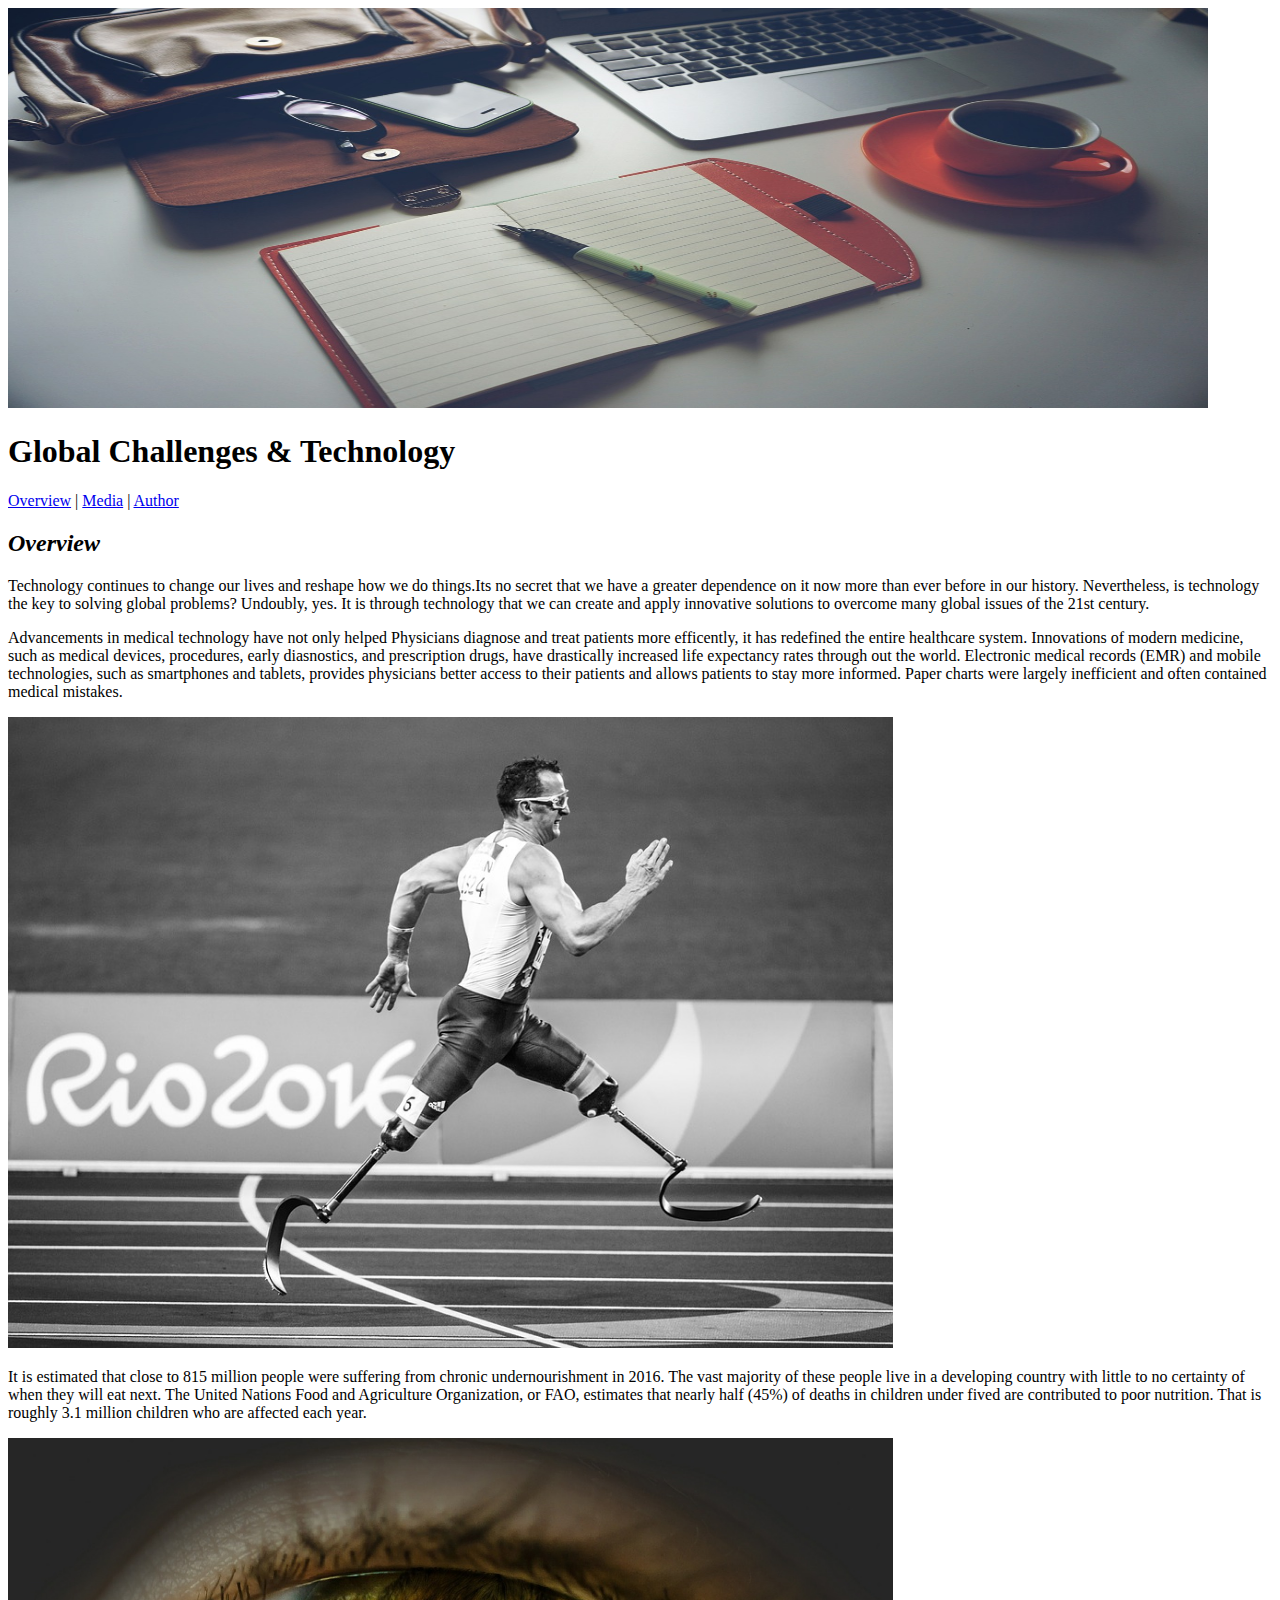
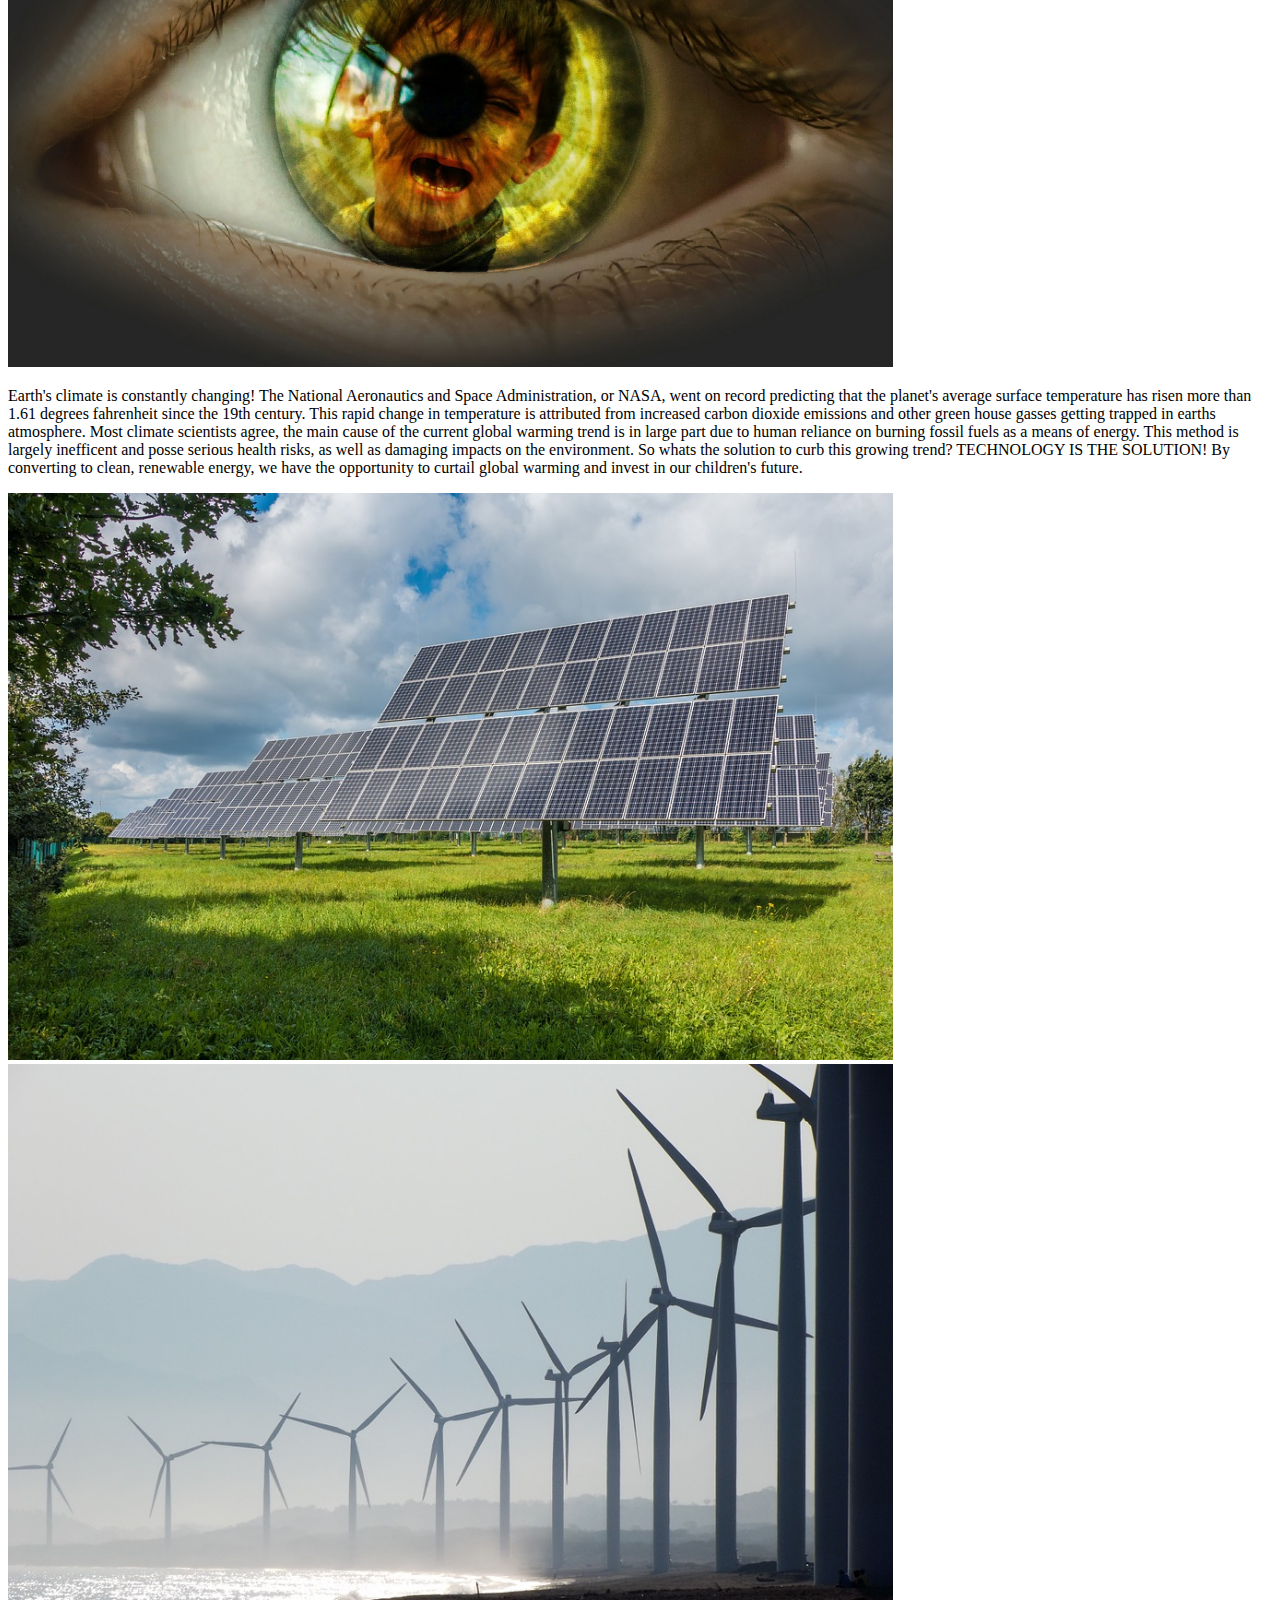
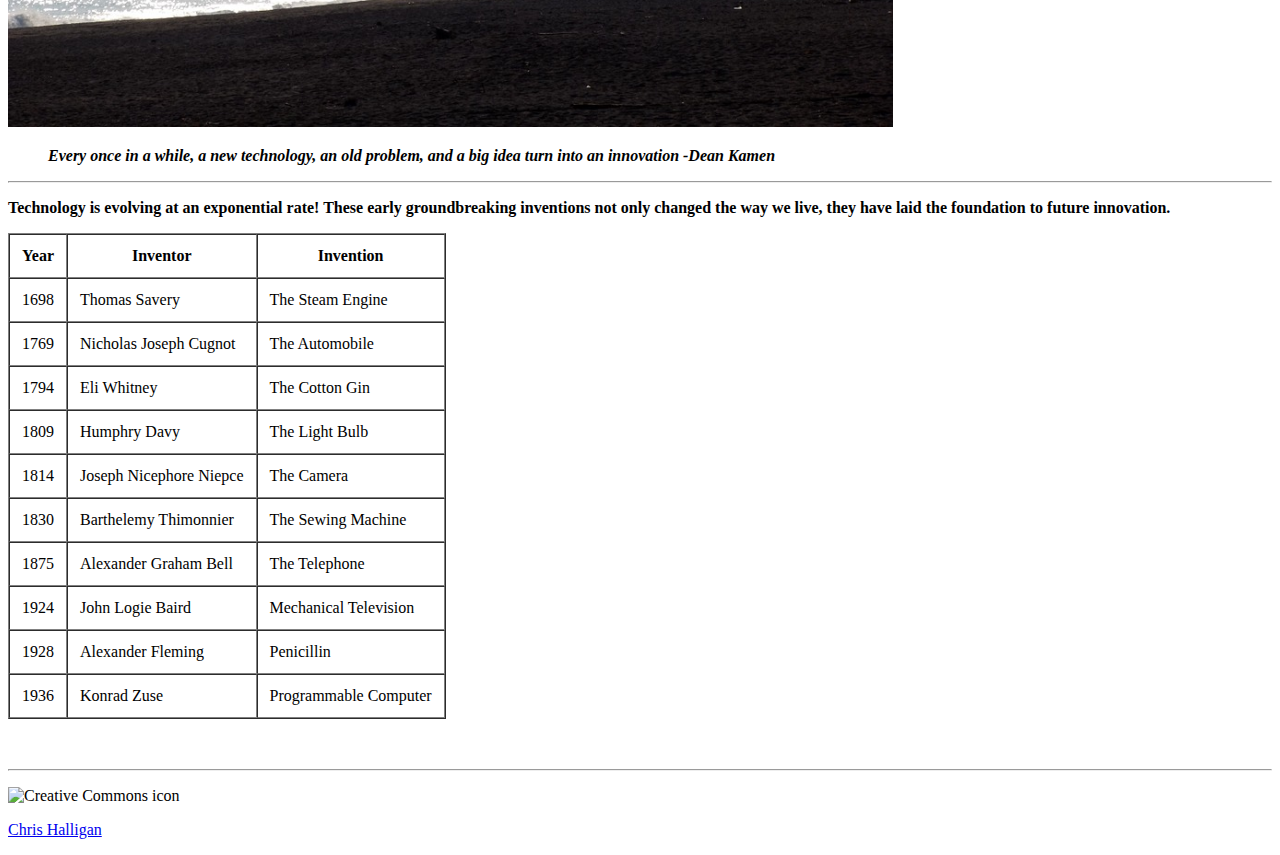
==== lesson5_assignment/index.html @ 0430a98a "lesson 5 first commit" ====
<!DOCTYPE html>
<html>
    <head>
        <meta charset="UTF-8"
        <meta name="description" content="Technology will allow us to solve real-world problems">
        <meta name="keywords" content="innovation,clean energy,entrepreneur,climate change,clean drinking water,medical advancements">
        <meta name="author" content="Chris Halligan">
        <title> Technology Equals Solutions</title>
        <!-- Chris Halligan-->
    </head>
    
    
    <body>
    <!-- Opening image -->
    <img src="images/macbook_notebook_coffee.jpg" width="1200" height="400" alt="Macbook, Coffee, And A Notebook.">



    <h1>Global Challenges & Technology </h1>
    
    <!-- navigation bar -->
    <p><a href="index.html">Overview</a> | <a href="media.html">Media</a> | <a href="author.html">Author</a></p>
    
    
    <!-- overview subheading -->
    <h2><em>Overview</em></h2>
    
    <!--Paragraph Introduction-->
    <p>Technology continues to change our lives and reshape how we do things.Its no secret that we have a greater dependence on it now more than ever before in our history. Nevertheless, is technology the key to solving global problems? Undoubly, yes. It is through technology that we can create and apply innovative solutions to overcome many global issues of the 21st century. 
    </p>
    <!--Technology Medical solutions  -->
    <p>Advancements in medical technology have not only helped Physicians diagnose and treat patients more efficently, it has redefined the entire healthcare system. Innovations of modern medicine, such as medical devices, procedures, early diasnostics, and prescription drugs, have drastically increased life expectancy rates through out the world. Electronic medical records (EMR) and mobile technologies, such as smartphones and tablets, provides physicians better access to their patients and allows patients to stay more informed. Paper charts were largely inefficient and often contained medical mistakes.         </p> 
    <img src="images/prosthetic.jpg" width="70%">

    
    <!--Humanitarian solutions  -->
    <p> It is estimated that close to 815 million people were suffering from chronic undernourishment in 2016. The vast majority of these people live in a developing country with little to no certainty of when they will eat next. The United Nations Food and Agriculture Organization, or FAO, estimates that nearly half (45%) of deaths in children under fived are contributed to poor nutrition. That is roughly 3.1 million children who are affected each year.  </p>
    <img src="images/child_suffering_perspective.jpg" width="70%" alt="a child experience sufferage through an eye perspective.">

    
    <!--Renewable energy solutions -->    
    <p>Earth's climate is constantly changing! The National Aeronautics and Space Administration, or NASA, went on record predicting that the planet's average surface temperature has risen more than 1.61 degrees fahrenheit since the 19th century. This rapid change in temperature is attributed from increased carbon dioxide emissions and other green house gasses getting trapped in earths atmosphere. Most climate scientists agree, the main cause of the current global warming trend is in large part due to human reliance on burning fossil fuels as a means of energy. This method is largely inefficent and posse serious health risks, as well as damaging impacts on the environment. So whats the solution to curb this growing trend? TECHNOLOGY IS THE SOLUTION! By converting to clean, renewable energy, we have the opportunity to curtail global warming and invest in our children's future. </p>
    <img src="images/solarfarm.jpg" width="70%">
    <img src="images/wind.farm.jpg" width="70%">
    
    
    <!--Quote  -->
    <blockquote>
  <p><em><strong>Every once in a while, a new technology, an old problem, and a big idea turn into an innovation  -Dean Kamen </strong></em></p>
    </blockquote>
    
    
    
    <hr>
    
    
    
    <p><strong>Technology is evolving at an exponential rate! These early  groundbreaking inventions not only changed the way we live, they have laid the foundation to future innovation. </strong></p>
    
    
    
    
    
    
    
    <!--Table  -->
    <table border="1" cellpadding="12" cellspacing="0">
        <tr>
            <th>Year    </th>
            <th>Inventor    </th>
            <th>Invention    </th>
        </tr>
        <tr>
            <td>1698    </td>
            <td>Thomas Savery    </td>
            <td>The Steam Engine    </td>
        </tr>
        <tr>
            <td>1769    </td>
            <td>Nicholas Joseph Cugnot    </td>
            <td>The Automobile    </td>
        </tr>
        <tr>
            <td>1794    </td>
            <td>Eli Whitney    </td>
            <td>The Cotton Gin    </td>
        </tr>
        <tr>
            <td>1809    </td>
            <td>Humphry Davy    </td>
            <td>The Light Bulb    </td>
        </tr>
        <tr>
            <td>1814    </td>
            <td>Joseph Nicephore Niepce    </td>
            <td>The Camera    </td>
        </tr>
        <tr>
            <td>1830    </td>
            <td>Barthelemy Thimonnier    </td>
            <td>The Sewing Machine    </td>
        </tr>
        <tr>
            <td>1875    </td>
            <td>Alexander Graham Bell    </td>
            <td>The Telephone    </td>
        </tr>
        <tr>
            <td>1924    </td>
            <td>John Logie Baird    </td>
            <td>Mechanical Television </td>
        </tr>
        <tr>
            <td>1928    </td>
            <td>Alexander Fleming    </td>
            <td>Penicillin    </td>
        </tr>
        <tr>
            <td>1936    </td>
            <td>Konrad Zuse    </td>
            <td>Programmable Computer    </td>
        </tr>
      </table>
    
    
    
    
    <p>&nbsp;</p>
    
    <hr>
    
    <!--creative commons icon -->
    <p><img src="images/creative_commons.png" width="90" height="35" alt="Creative Commons icon"></em></p>
    
    <!--mailto link -->
    <a href="mailto:cch16h@my.fsu.edu">Chris Halligan</a></a></em></p>
    
    
    </body>
</html>
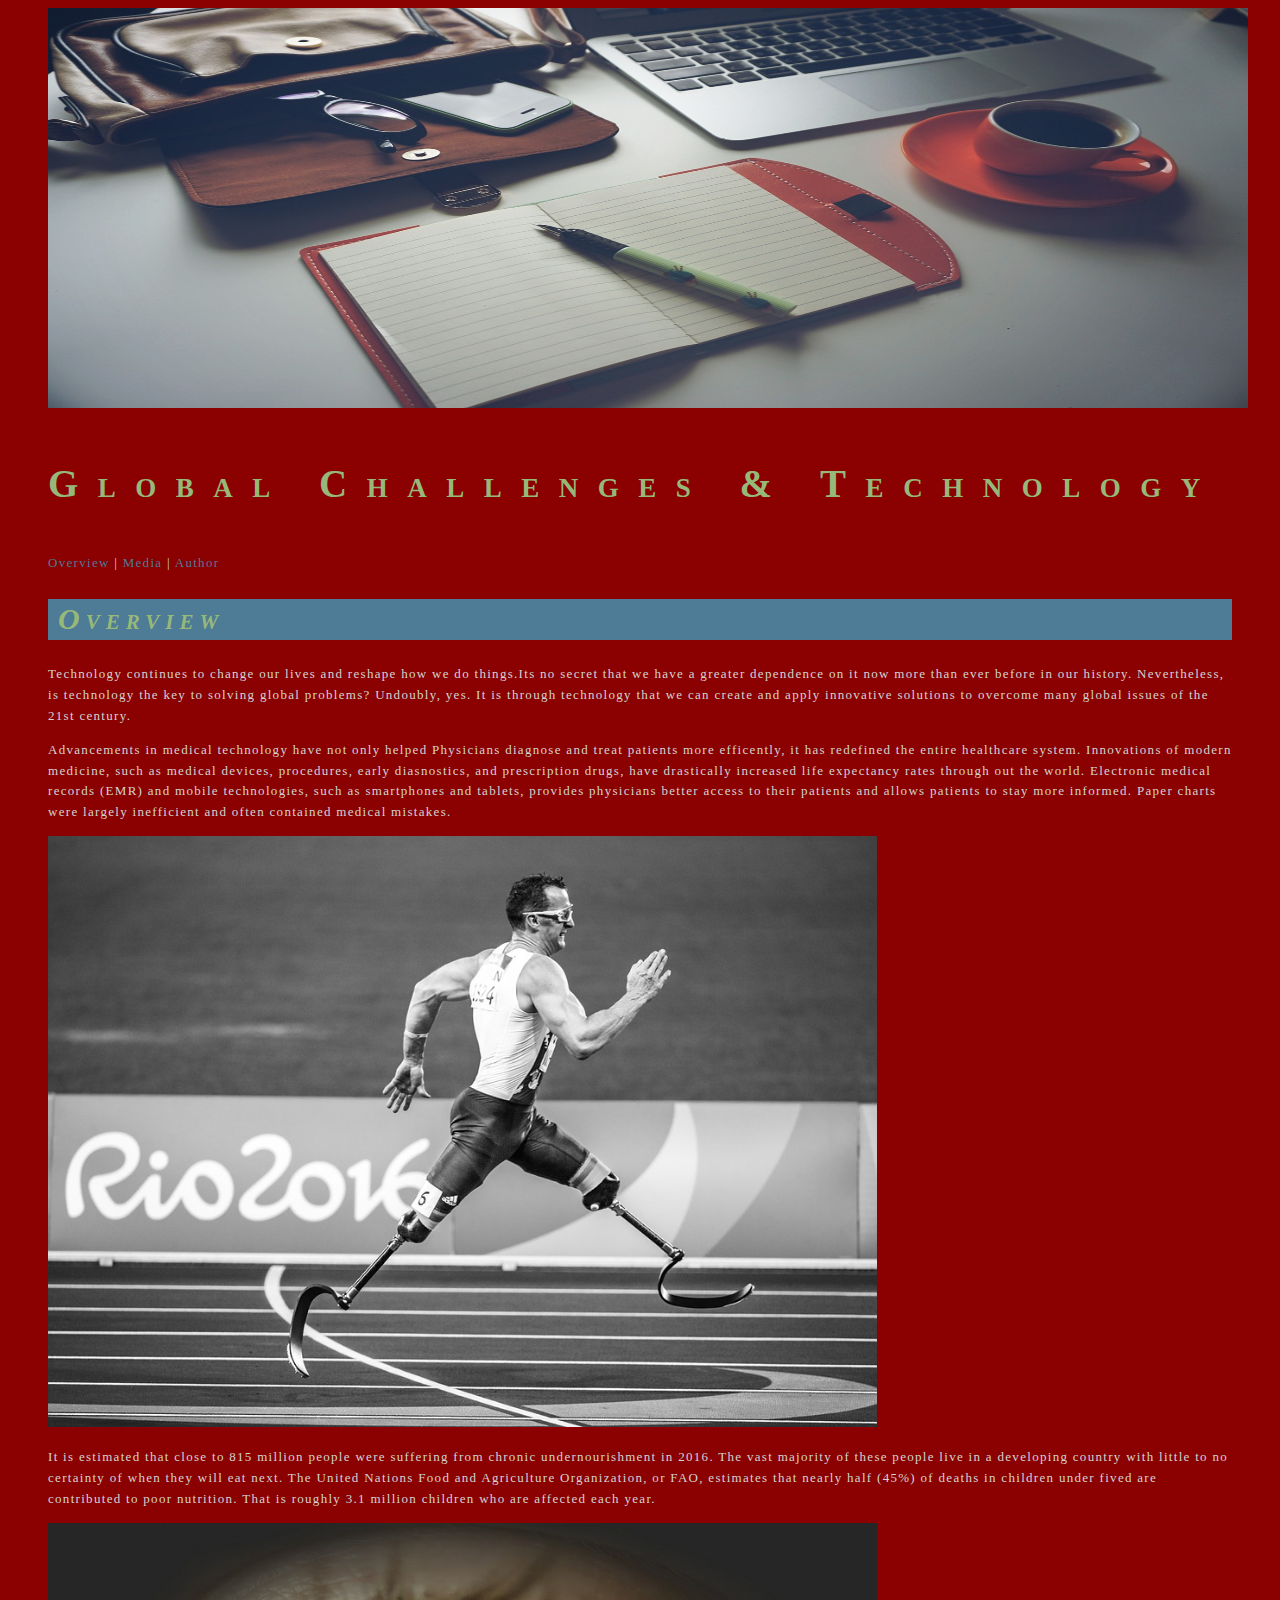
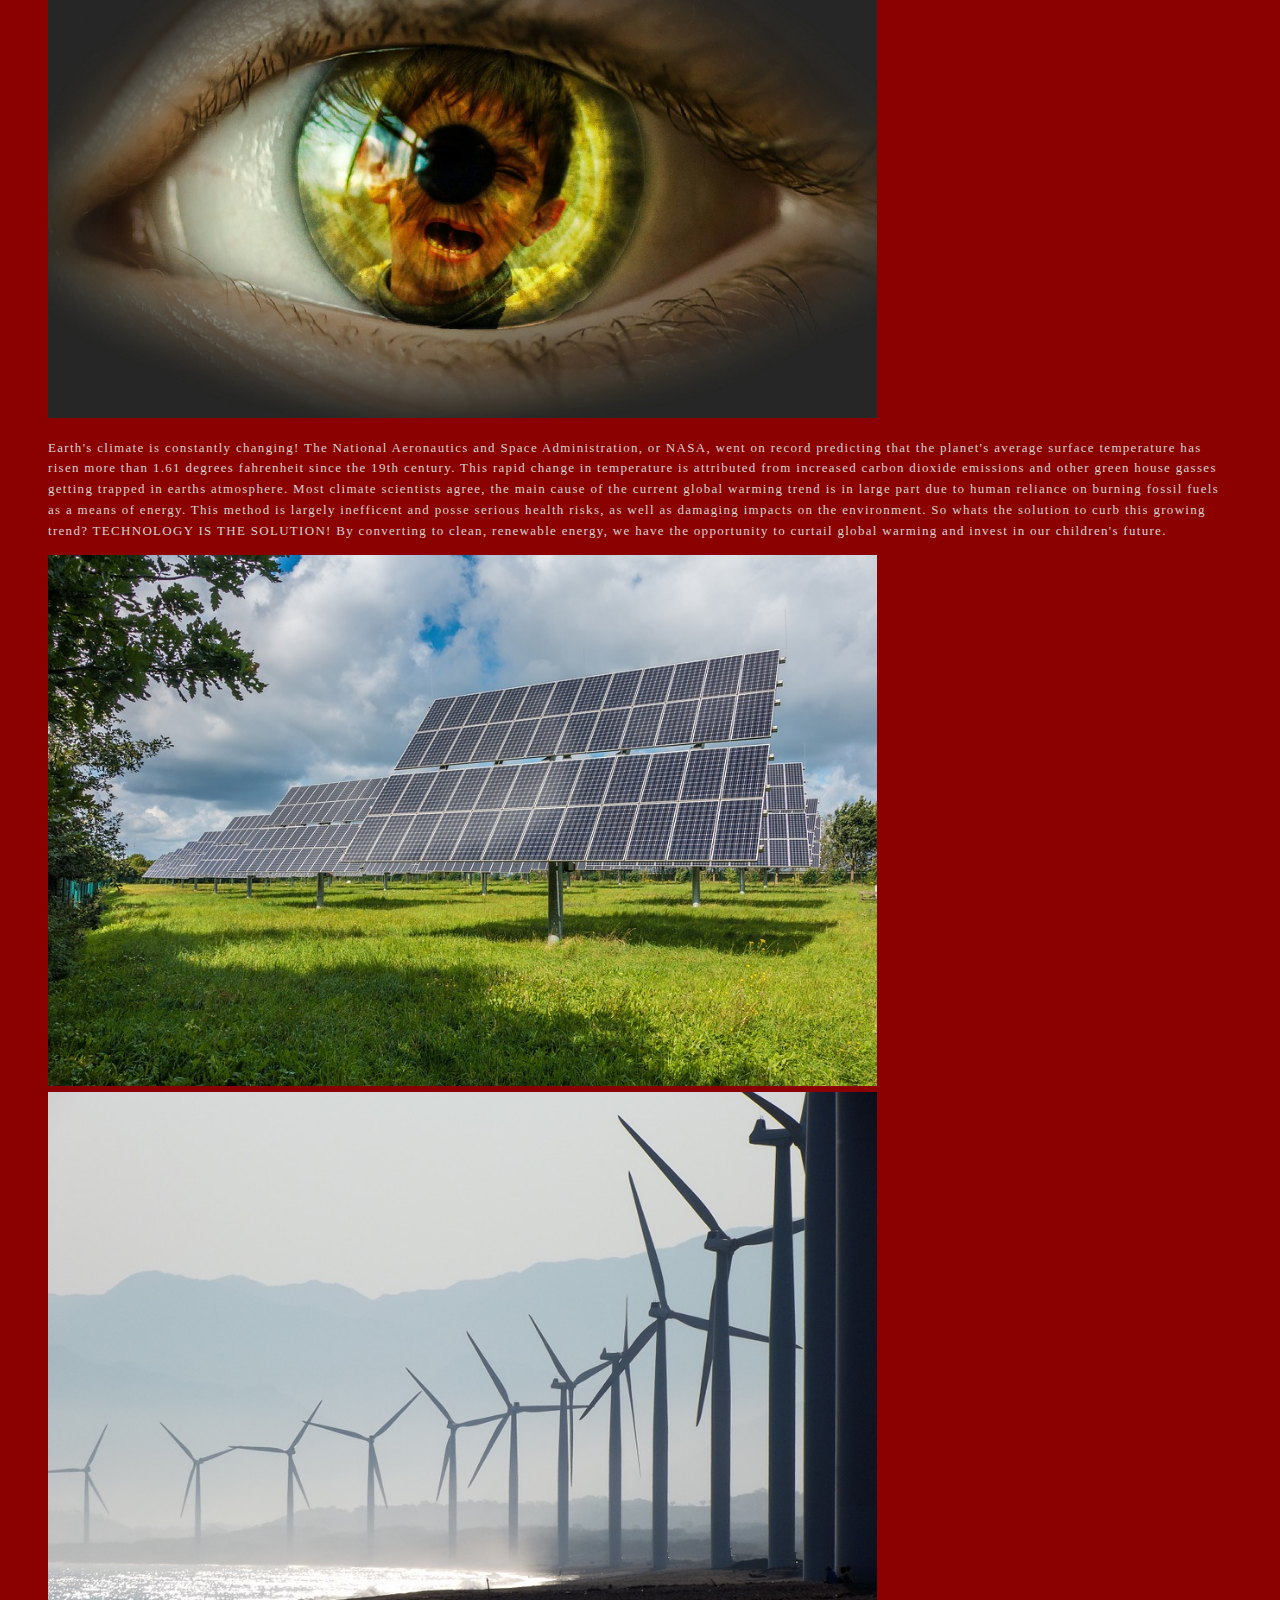
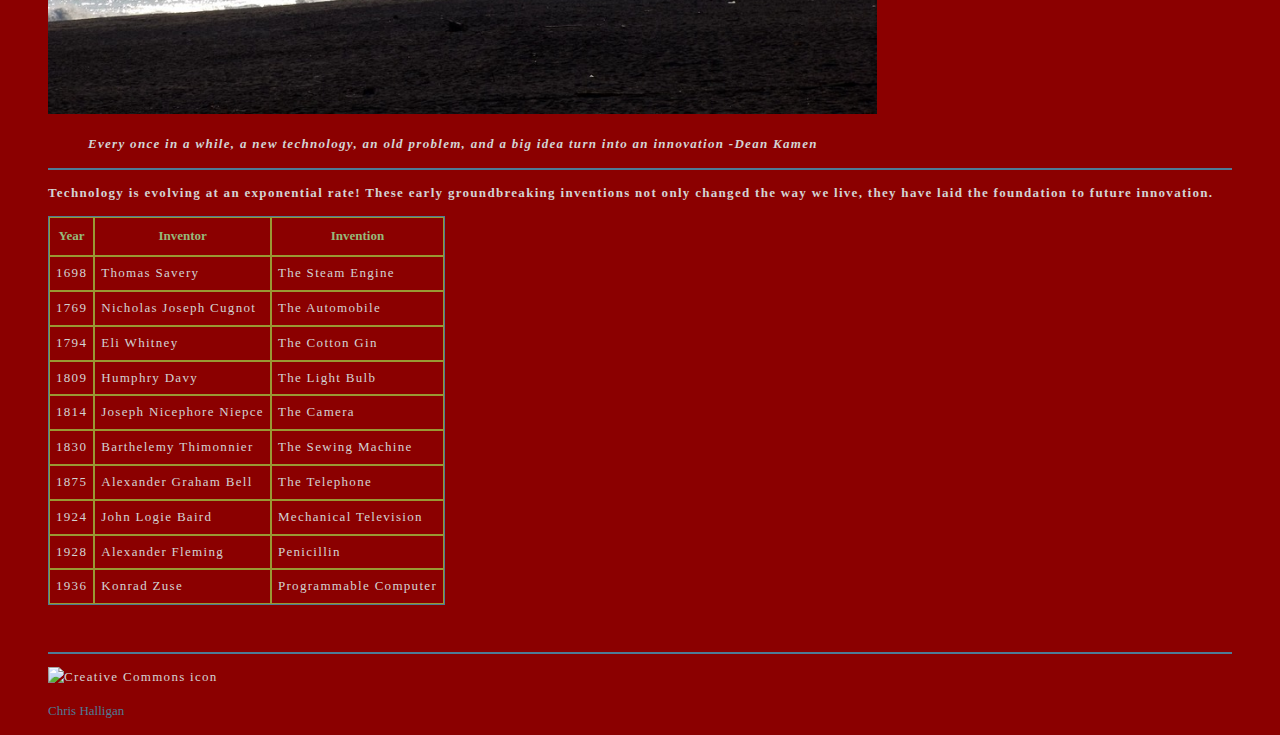
==== commit f63be556: "Lesson 5 final commit" ====
--- a/lesson5_assignment/index.html
+++ b/lesson5_assignment/index.html
@@ -1,7 +1,8 @@
 <!DOCTYPE html>
 <html>
     <head>
-        <meta charset="UTF-8"
+        <meta charset="UTF-8">
+        <link href="style.css" rel="stylesheet" type="text/css">
         <meta name="description" content="Technology will allow us to solve real-world problems">
         <meta name="keywords" content="innovation,clean energy,entrepreneur,climate change,clean drinking water,medical advancements">
         <meta name="author" content="Chris Halligan">
@@ -64,7 +65,7 @@
     
     
     <!--Table  -->
-    <table border="1" cellpadding="12" cellspacing="0">
+    <table border="2" cellpadding="18" cellspacing="0">
         <tr>
             <th>Year    </th>
             <th>Inventor    </th>
--- a/lesson5_assignment/style.css
+++ b/lesson5_assignment/style.css
@@ -0,0 +1,97 @@
+@charset "UTF-8";
+/* CSS Document created by Christy Chatmon, Spring 2019*/
+
+body {
+	font-family: Garamond Header;
+	font-size: 13px;
+	line-height: 1.6em;
+	color: #96B97A;
+	background-color: #8B0000;
+	padding: 0 40px;
+}
+
+/* basic text styles ----------------------------  */
+p, li, td {
+	letter-spacing: 0.1em;
+	color: #D3D3D3;
+}
+h1 {
+	font-size: 39px;
+	padding: 4px 0;
+	font-variant: small-caps;
+	letter-spacing: .5em;
+	line-height: 2em;
+}
+h2 { 
+	font-size: 30px;
+	padding: 10px;
+	font-variant: small-caps;
+	letter-spacing: 0.2em;
+	background-color: #4E7B96;
+}
+h3 {
+	font-size: 30px;
+	letter-spacing: 0.1em;
+	border-bottom-width: 7px;
+	border-bottom-style: inset;
+	border-bottom-color: #4E7B96;
+	padding: 10px 0;
+	font-variant: small-caps;
+	font-style: italic;
+}
+
+/* link styles ---------------------------- */
+a:link {
+	font-weight: small-caps;
+	color: #4E7B96;
+	text-decoration: none;
+}
+a:visited {
+	font-weight: small-caps
+	color: #4E7B96;
+	text-decoration: none;
+}
+a:hover {
+	color: #FDF600;
+}
+
+/* list styles ----------------------------- */
+ul li {
+	list-style-image: url(images/star.png);
+	margin-left: 12px;
+}
+ol {
+	margin-left: 14px;
+}
+
+/* table styles -------------------------------------- */
+table {
+	border: solid #4E7B96 1px;
+}
+td {
+	padding: 6px;
+	border: solid #999933 1px;
+}
+th {
+	font-weight: bold;
+	background-color: #8B0000;
+	text-align: center;
+	padding: 8px;
+	border: solid #999933 1px;
+}
+
+/* border styles ------------------------------------ */
+hr {
+	border: solid #4E7B96 1px;
+}
+
+img {
+	border: none 1px;
+
+}
+
+iframe {
+	border: none 1px;
+	padding: 40px;
+	margin: 100px;
+}
